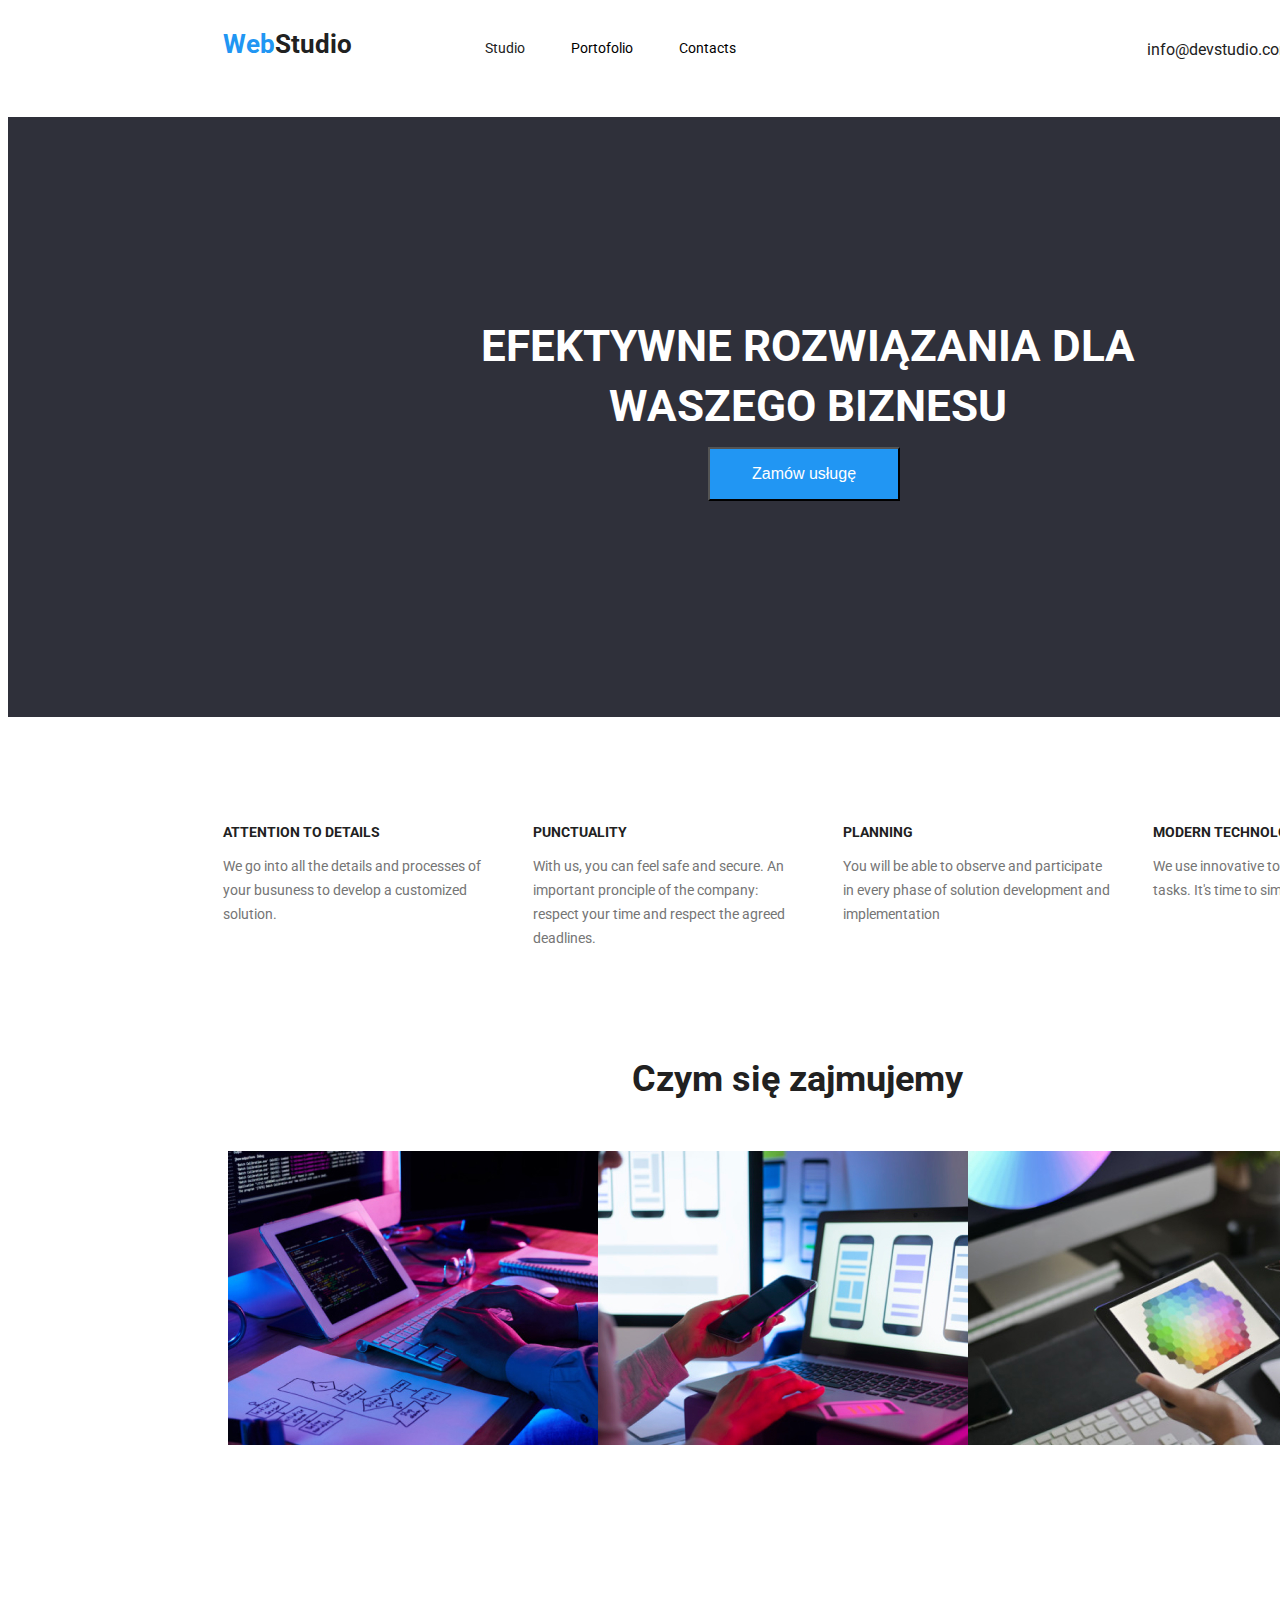
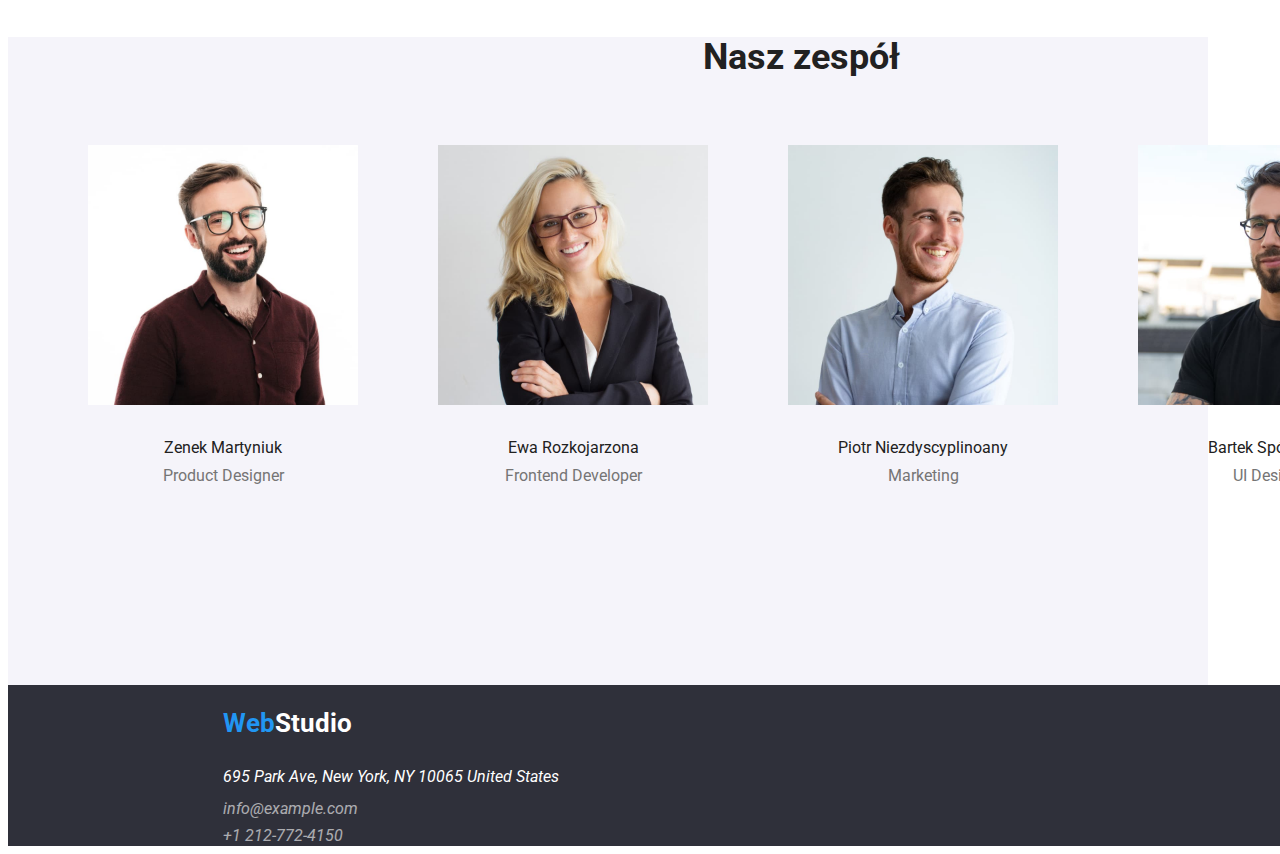
==== index.html @ e47b3481 "Add files via upload" ====
<!DOCTYPE html>
<html lang="en">
<head>
    <meta charset="UTF-8">
    <meta http-equiv="X-UA-Compatible" content="IE=edge">
    <meta name="viewport" content="width=device-width, initial-scale=1.0">

    <link href="css/styles.css" rel="stylesheet" />
    <link rel="preconnect" href="https://fonts.googleapis.com">
    <link rel="preconnect" href="https://fonts.gstatic.com" crossorigin>
    <link href="https://fonts.googleapis.com/css2?family=Raleway:wght@700&family=Roboto:wght@400;500;700;900&display=swap" rel="stylesheet">

    <title>Studio</title>
</head>

<body class="body">
    <header class="header container">
        <h4>
            <a class="main-tittle" href="./index.html">Web<span class="rest-tittle">Studio</span></a>
        </h4>
        <nav>
            <ul class="menu">
                <li><a class="studio" href="./studio">Studio</a></li>
                <li><a class="portfolio" href="./portfolio.html">Portofolio</a></li>
                <li><a class="contacts" href="./contacts">Contacts</a></li>
            </ul>
        </nav>
        <ul class="contact-menu">
            <li><a class="email" href=".info@dexstudio@info.com">info@devstudio.com</a></li>
            <li class="phone">+38 111 111 111</li>
        </ul>
    </header>

    <main>
        <section class="request">
              <h1 class="request-txt">EFEKTYWNE ROZWIĄZANIA DLA WASZEGO BIZNESU</h1>
                 <button class="button" type="button">Zamów usługę</button>
        </section>
        
        <section class="about-us">
            <div>
                <h3 class="about-tittle">ATTENTION TO DETAILS</h3>
                    <p class="about-description">We go into all the details and processes of your busuness to develop a customized solution.</p>
            </div>
            <div>
                <h3 class="about-tittle">PUNCTUALITY</h3>
                    <p class="about-description">With us, you can feel safe and secure. An important pronciple of the company: respect your time and respect the agreed deadlines.</p>
            </div>
            <div><h3 class="about-tittle">PLANNING</h3>
                <p class="about-description">You will be able to observe and participate in every phase of solution development and implementation</p>
            </div>
            <div>
                <h3 class="about-tittle">MODERN TECHNOLOGIES</h3>
                <p class="about-description">We use innovative tols to solve assigned tasks. It's time to simplify work processes.</p>
            </div>
        </section>
        
        <section class="container">
            <h2 class="job-tittle"> Czym się zajmujemy </h2>
                <ul class="job-photo">
                    <li><img classs="job-img" src="./images/img.jpg" alt="Mężczyzna siedzacy przy biurku i piszący na klawiaturze" width="370" height="294"></li>
                    <li><img classs="job-img" src="./images/img2.jpg" alt="Kobieta trzymająca telefon w dłoni i pracująca na komputerze" width="370" height="294"></li>
                    <li><img classs="job-img" src="./images/img1.jpg" alt="Kobieta korzystajaca z tableta" width="370" height="294"></li>
                </ul>  
        </section>

        <section class="team-section container">
            <h2 class="team">Nasz zespół</h2>
                <ul class="team-photo">
                    <li>
                        <figure>
                            <img class="our-photo" src="./images/img6.jpg" alt="Uśmiechnięty mężczyzna w okularach i zarostem ubrany w brązową koszulę" width="270" height="260">
                                <figcaption class="name">Zenek Martyniuk<span class="position"> Product Designer</span></figcaption>
                        </figure>
                    </li>
                    <li>
                        <figure>
                            <img class="our-photo" src="./images/img5.jpg" alt="Uśmiechnięta kobieta o włosach blond ubrana w czarny żakiet" width="270" height="260">
                                <figcaption class="name">Ewa Rozkojarzona<span class="position"> Frontend Developer</span></figcaption>
                        </figure>
                    </li>
                    <li>
                        <figure>
                             <img class="our-photo" src="./images/img4.jpg" alt="Uśmiechnięty męczyzna w niebieskiej koszuli" width="270" height="260">
                                <figcaption class="name">Piotr Niezdyscyplinoany<span class="position"> Marketing</span></figcaption>
                        </figure>
                    </li>
                    <li>
                        <figure>
                            <img class="our-photo" src="./images/img3.jpg" alt="Uśmiechnięty mężczyzna w okularach i zarostem ubrany w czarną koszulkę" width="270" height="260">
                                <figcaption class="name">Bartek Spóźnialski <span class="position"> UI Designer</span></figcaption>
                        </figure>
                    </li>
                </ul>
            </section>
        </main>

        <footer class="footer">
            <section>
                <h4>
                    <a class="second-main-tittle" href="./index.html">Web<span class="second-rest-tittle">Studio</span></a>
                </h4>
                <address class="address">
                    695 Park Ave, New York, NY 10065
                    United States
                    <a class="second-email" href="mailto:info@example.com">info@example.com</a>
                    <a class="second-phone" href="tel:+1-212-772-4150">+1 212-772-4150</a>
                </address>
            </section>
        </footer>
</body>
</html>
---- css/styles.css ----
*,
*::before,
*::after {
  box-sizing: border-box;
}

.body {
    font-family: 'Roboto','Raleway', sans-serif;
    background: #FFFFFF;
    width: 1600px;
}

.container{
    width: 1200px;
}

.header{
    height: 80px;
    width: 1200px;
    display: flex;
}

.main-tittle {
    line-height: 1.17;
    text-decoration: none;
    color: #2196F3;
    letter-spacing: 0.03;
    width: 145px;
    height: 31px;
    margin-top: 24px;
    margin-bottom: 25px;
    margin-left: 215px;
    margin-right: 93px;
    font-size: 26px;
}

.rest-tittle {
    color: #212121;
}

.menu{
    display: inline-flex;
    flex-direction: row;
    list-style-type: none;
    margin-top: 32px;
    margin-bottom: 32px;
    font-size: 14px;
}

.contact-menu{
    display: inline-flex;
    flex-direction: row;
    list-style-type: none;
    margin-top: 32px;
    margin-bottom: 32px;
}

.studio {
    color: #212121;
    line-height: 1.17;
    text-decoration: none;
    letter-spacing: 0.03;
    width: 53px;
    margin-right: 46px;
}

.portfolio {
    color: black;
    text-decoration: none;
    line-height: 1.17;
    letter-spacing: 0.02;
    width: 58px;
    margin-right: 46px;
}

.contacts {
    color: black;
    text-decoration: none;
    line-height: 1.17;
    letter-spacing: 0.02;
    width: 51px;
    margin-right: 371px;
}

.email {
    color: #212121;
    line-height: 1.17;
    text-decoration: none;
    letter-spacing: 0.02;
    width: 110px;
    margin-right: 50px;
}
 
.phone {
    color: black;
    text-decoration: none;
    line-height: 1.17;
    letter-spacing: 0.02;
    width: 135px;
    margin-right: 227px;
}

.portfolio:hover,
.studio:hover,
.contacts:hover,
.email:hover,
.phone:hover,
.second-email:hover,
.second-phone:hover {
    color:#2196F3;
    text-decoration: none;
}

.request {
    background-color:#2F303A;
    color: white;
    line-height: 1.36;
    letter-spacing: 0.06;
    height: 600px;
}

.request-txt{
    line-height: 1.36;
    width: 696px;
    height: 120px;
    margin-left: 452px;
    padding-top: 200px;
    margin-right: 452px;
    font-size: 44px;
    text-align: center;
       
}

.button { 
    background-color: #2196F3;
    line-height: 1.87;
    color: white;
    letter-spacing: 0.06;
    cursor: pointer;
    font-size: 16px;
    padding-top: 10px;
    padding-right: 42px;
    padding-left: 42px;
    padding-bottom: 10px;
    margin: 100px 700px 200px 700px;
}

.about-us{
    display: flex;
    justify-content: space-between;
    width: 1200px;
    margin-top: 94px;
    margin-left: 215px;
}

.about-tittle {
    color: #212121;
    line-height: 1.14;
    font-weight: 700px;
    letter-spacing: 0.03;
    font-size: 14px;
}

.about-description {
    color: #757575;
    line-height: 1.71;
    font-weight: 400px;
    letter-spacing: 0.03;
    width: 270px;
    font-size: 14px;
}

.job-tittle {
    color:#212121;
    line-height: 1.16;  
    letter-spacing: 0.03;
    margin-top: 94px;
    margin-left: 624px;
    font-size: 36px;
}

.job-photo{
    display: flex;  
    flex-direction: row;
    list-style-type: none;
    margin-top: 50px;
    margin-left: 180px;
}

.job-img{
    margin-right: 30px;
}
.team-section {
    background-color: #F5F4FA;
    height: 648px;
}

.team {
    color:#212121;
    line-height: 1.16;
    letter-spacing: 0.03;
    white-space: nowrap;
    font-size: 36px;
    margin-top: 188px;
    margin-left: 695px;
}

.team-photo{
    display: flex;  
    flex-direction: row;
    list-style-type: none;
    width: 1200px;
    margin-top: 50px;
    margin-right: 215px;
}

.our.photo{
    font-size: 16px;
}

.name {
    color:#212121;
    line-height: 1.17;
    font-weight: 500px;
    letter-spacing: 0.03;
    text-align: center;
    margin-top: 30px;
}

.position {
    color: #757575;
    line-height: 1.17;
    font-weight: 400px;
    letter-spacing: 0.03;
    display: block;
    margin-top: 10px;
}

.footer {
    background-color: #2F303A;
    display: flex;
}

.second-main-tittle {
    color: #2196F3;
    text-decoration: none;
    line-height: 1.38;
    letter-spacing: 0.03;
    font-size: 26px;
    margin-left: 215px;
}

.second-rest-tittle {
    color: #FFFFFF;
}

.address {
    color: white;
    line-height: 1.71;
    font-weight: 400px;
    letter-spacing: 0.03;
    margin-top: 20px;
    margin-left: 215px;
}

.second-email {
    color: #FFFFFF;
    opacity: 60%;
    line-height: 1.17;
    font-weight: 400px;
    text-decoration: none;
    letter-spacing: 0.03;
    display: block;
    margin-top: 9px;
}

.second-phone {
    color: #FFFFFF;
    opacity: 60%;
    line-height: 1.17;
    font-weight: 400px;
    text-decoration: none;
    letter-spacing: 0.03;
    display: block;
    margin-top: 9px;
}

.button-list{
    display:flex;
    list-style-type: none;
    justify-content: center;
    margin-top: 100px;
}

.menu-button {
    color: #212121;
    background-color: #F5F4FA;
    text-decoration: none;
    letter-spacing: 0.03;
    cursor: pointer;
    border: none;
    font-weight: 500;
    line-height: 1.62;
    font-size: 16px;
    font-weight: 500;
    display: flex;  
    flex-direction: row;
    padding: 6px 22px;
    margin-right: 52px;
}

.menu-button:hover {
    color: #FFFFFF;
    background-color: #2196F3;
    border-radius: 5px;
    box-shadow: 2px 2px 5px #7e7676;
    }

.photo-list{
    list-style-type: none;
    text-decoration: none;
    display: flex;
    flex-wrap: wrap;
    width: 1600px;
    margin-top: 56px;
    margin-left: 215px;
    margin-right: 215px;
}

.second-name {
    line-height: 2;
    font-weight: 700;
    color:#212121;
    letter-spacing: 0.06;
    text-align:left;
}
.categories {
    line-height: 1.87;
    color: #757575;
    font-weight: 400;
    letter-spacing: 0.03;
    display: block;
}
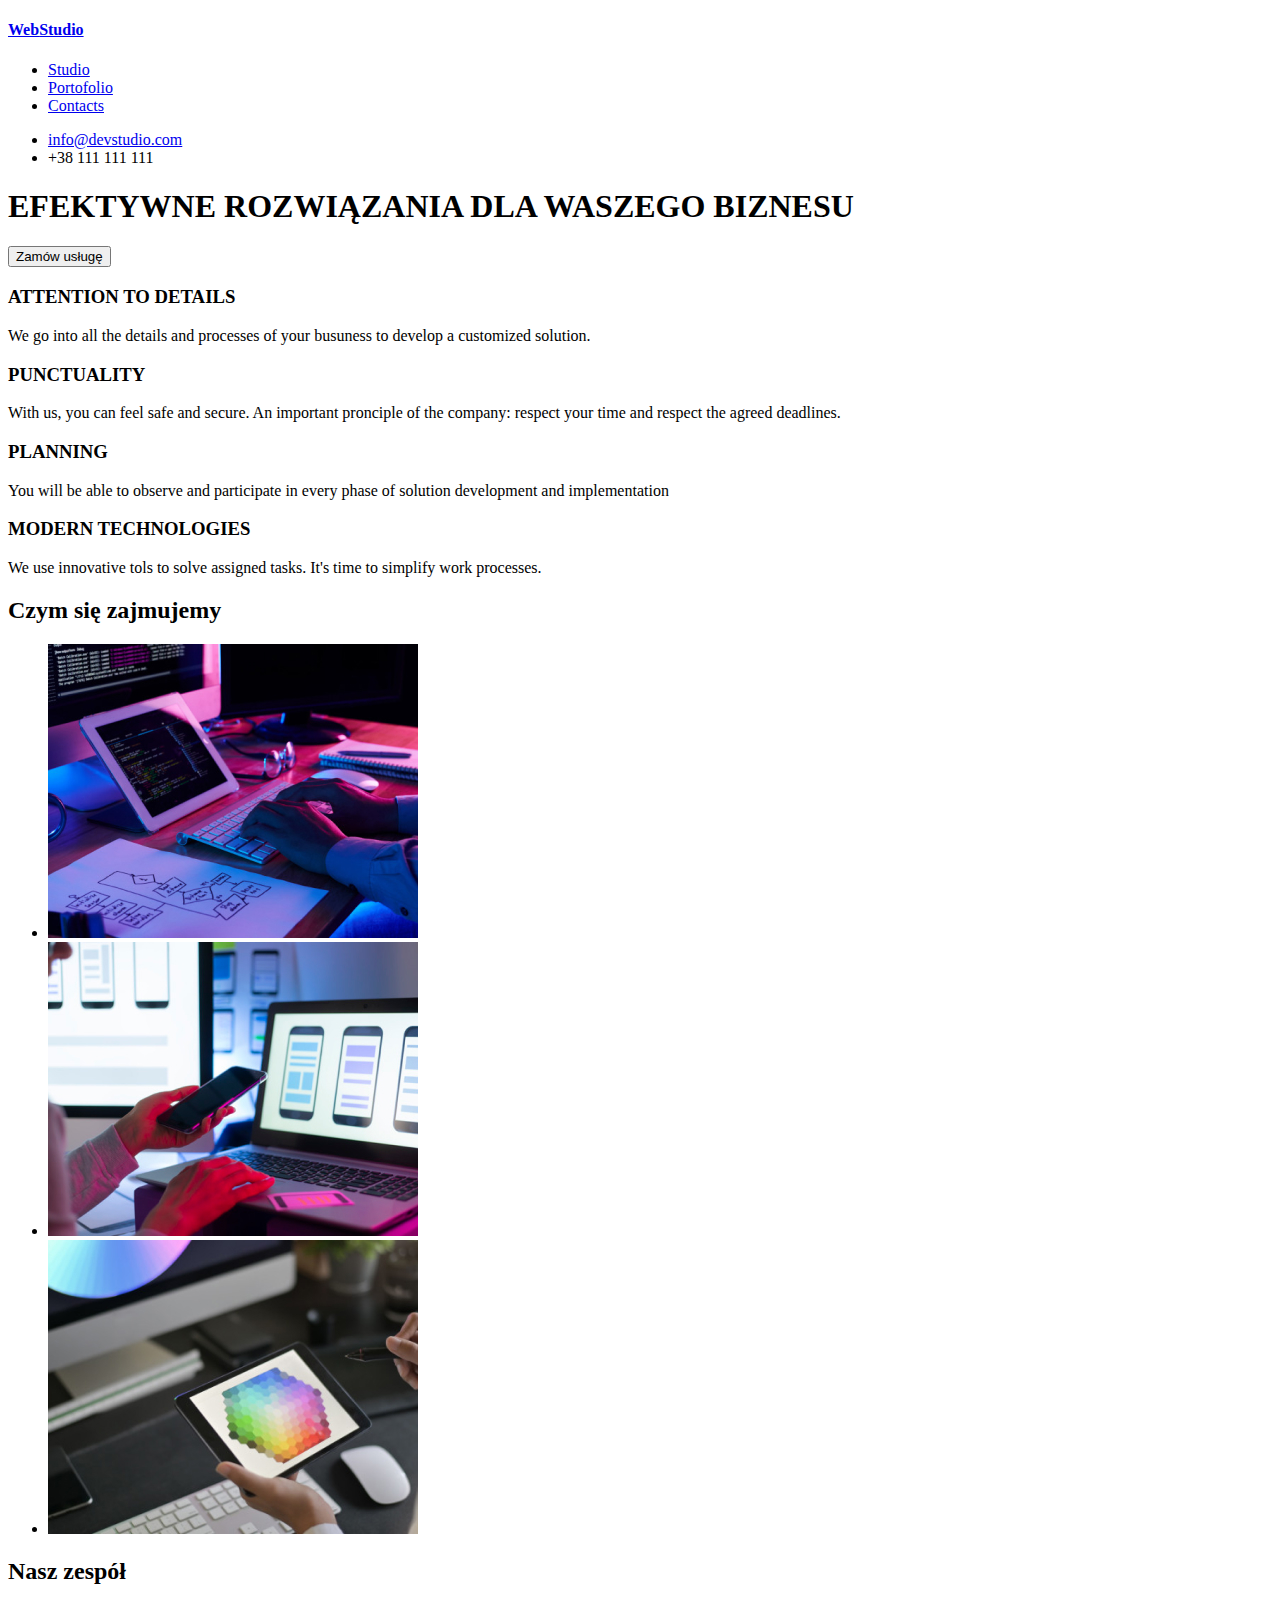
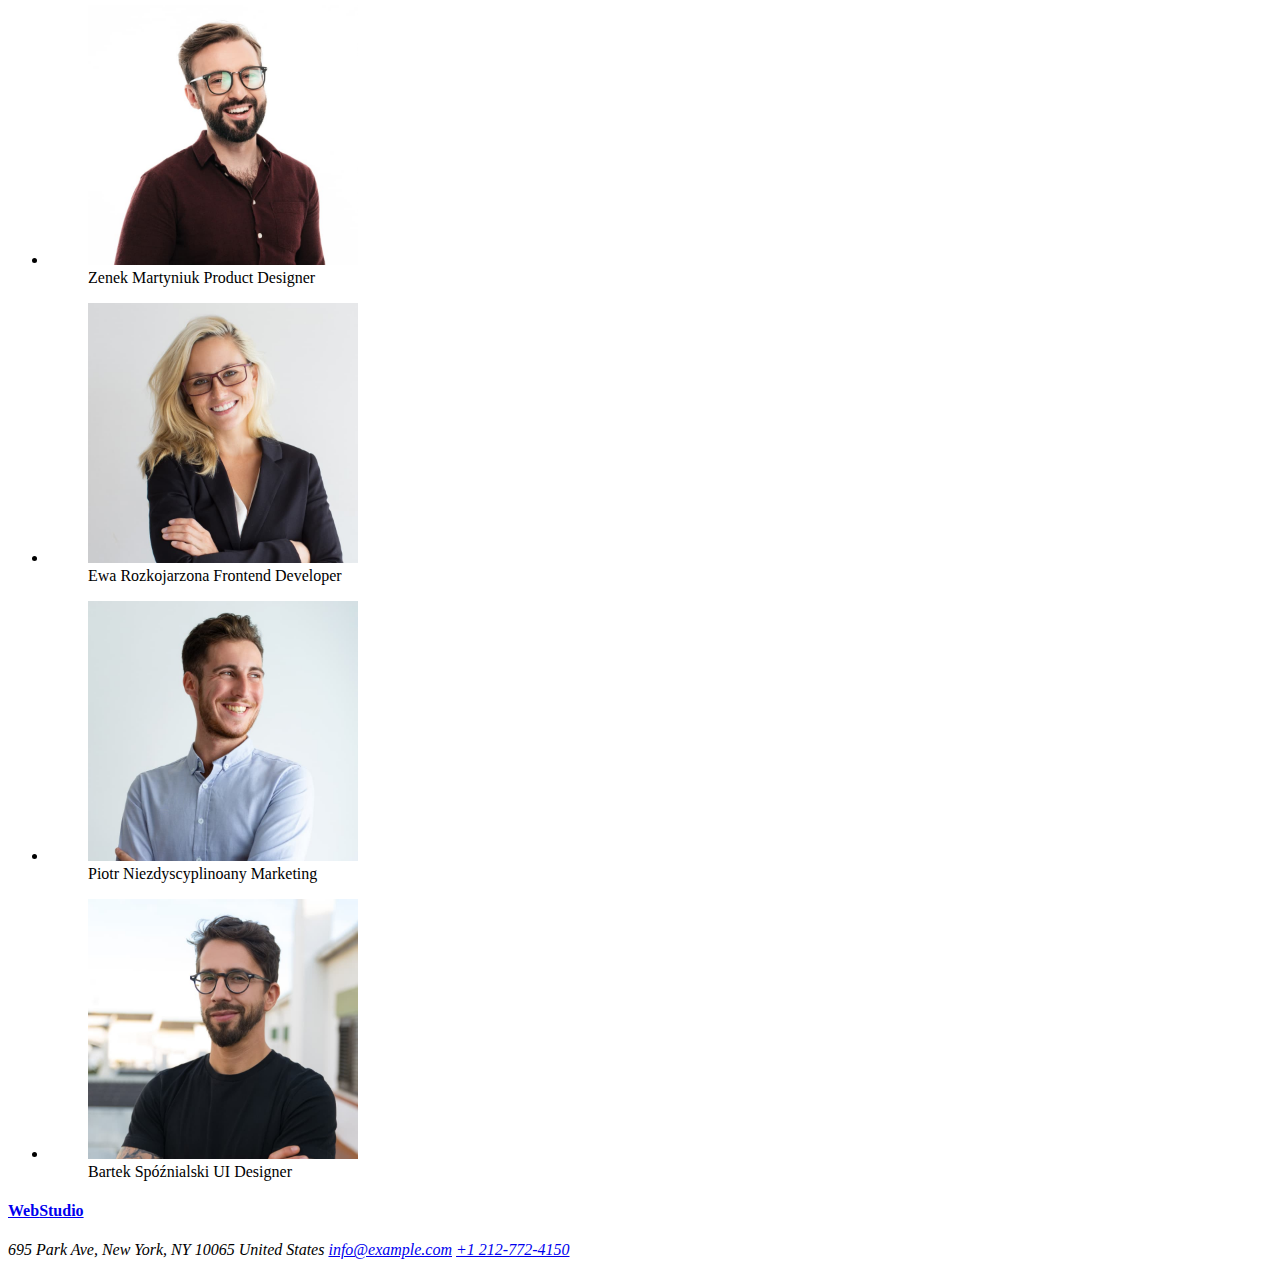
==== commit 4814b612: "Add files via upload" ====
--- a/index.html
+++ b/index.html
@@ -37,7 +37,7 @@
                  <button class="button" type="button">Zamów usługę</button>
         </section>
         
-        <section class="about-us">
+        <section class="section">
             <div>
                 <h3 class="about-tittle">ATTENTION TO DETAILS</h3>
                     <p class="about-description">We go into all the details and processes of your busuness to develop a customized solution.</p>
@@ -55,7 +55,7 @@
             </div>
         </section>
         
-        <section class="container">
+        <section>
             <h2 class="job-tittle"> Czym się zajmujemy </h2>
                 <ul class="job-photo">
                     <li><img classs="job-img" src="./images/img.jpg" alt="Mężczyzna siedzacy przy biurku i piszący na klawiaturze" width="370" height="294"></li>
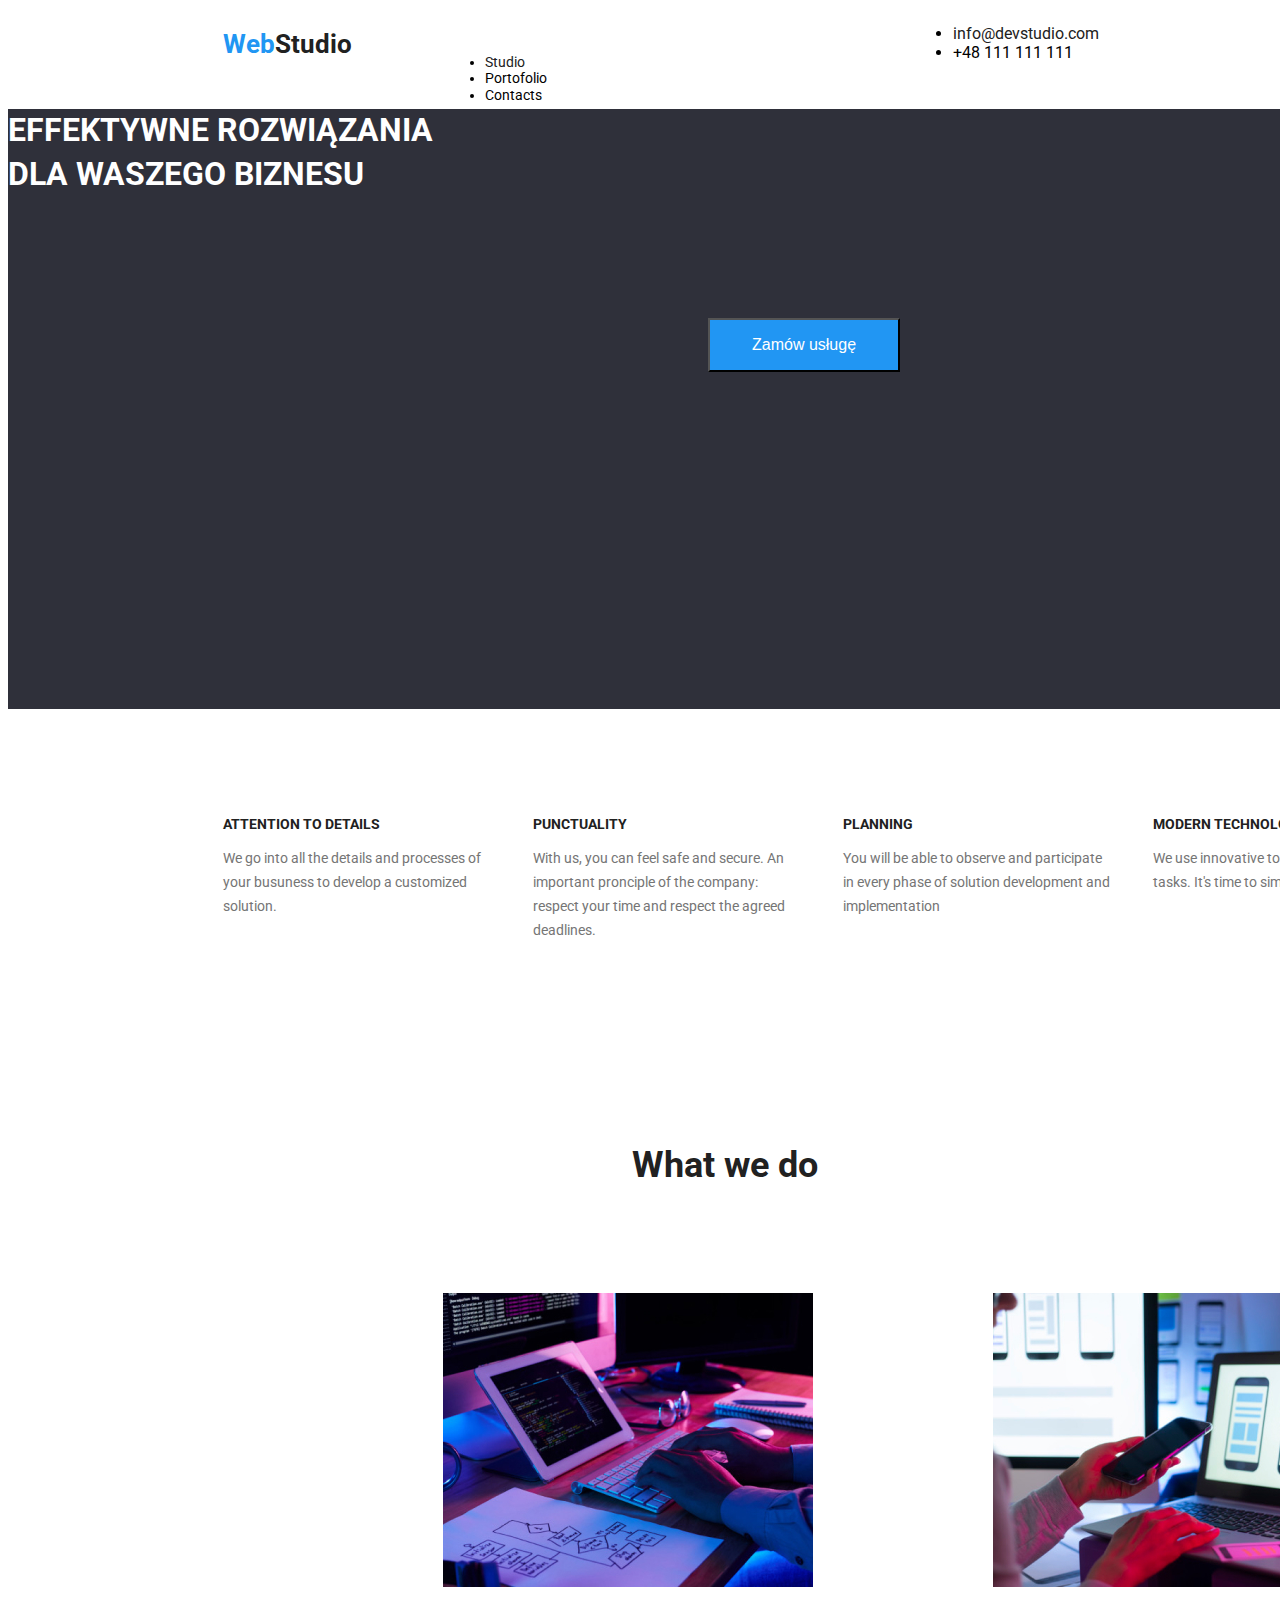
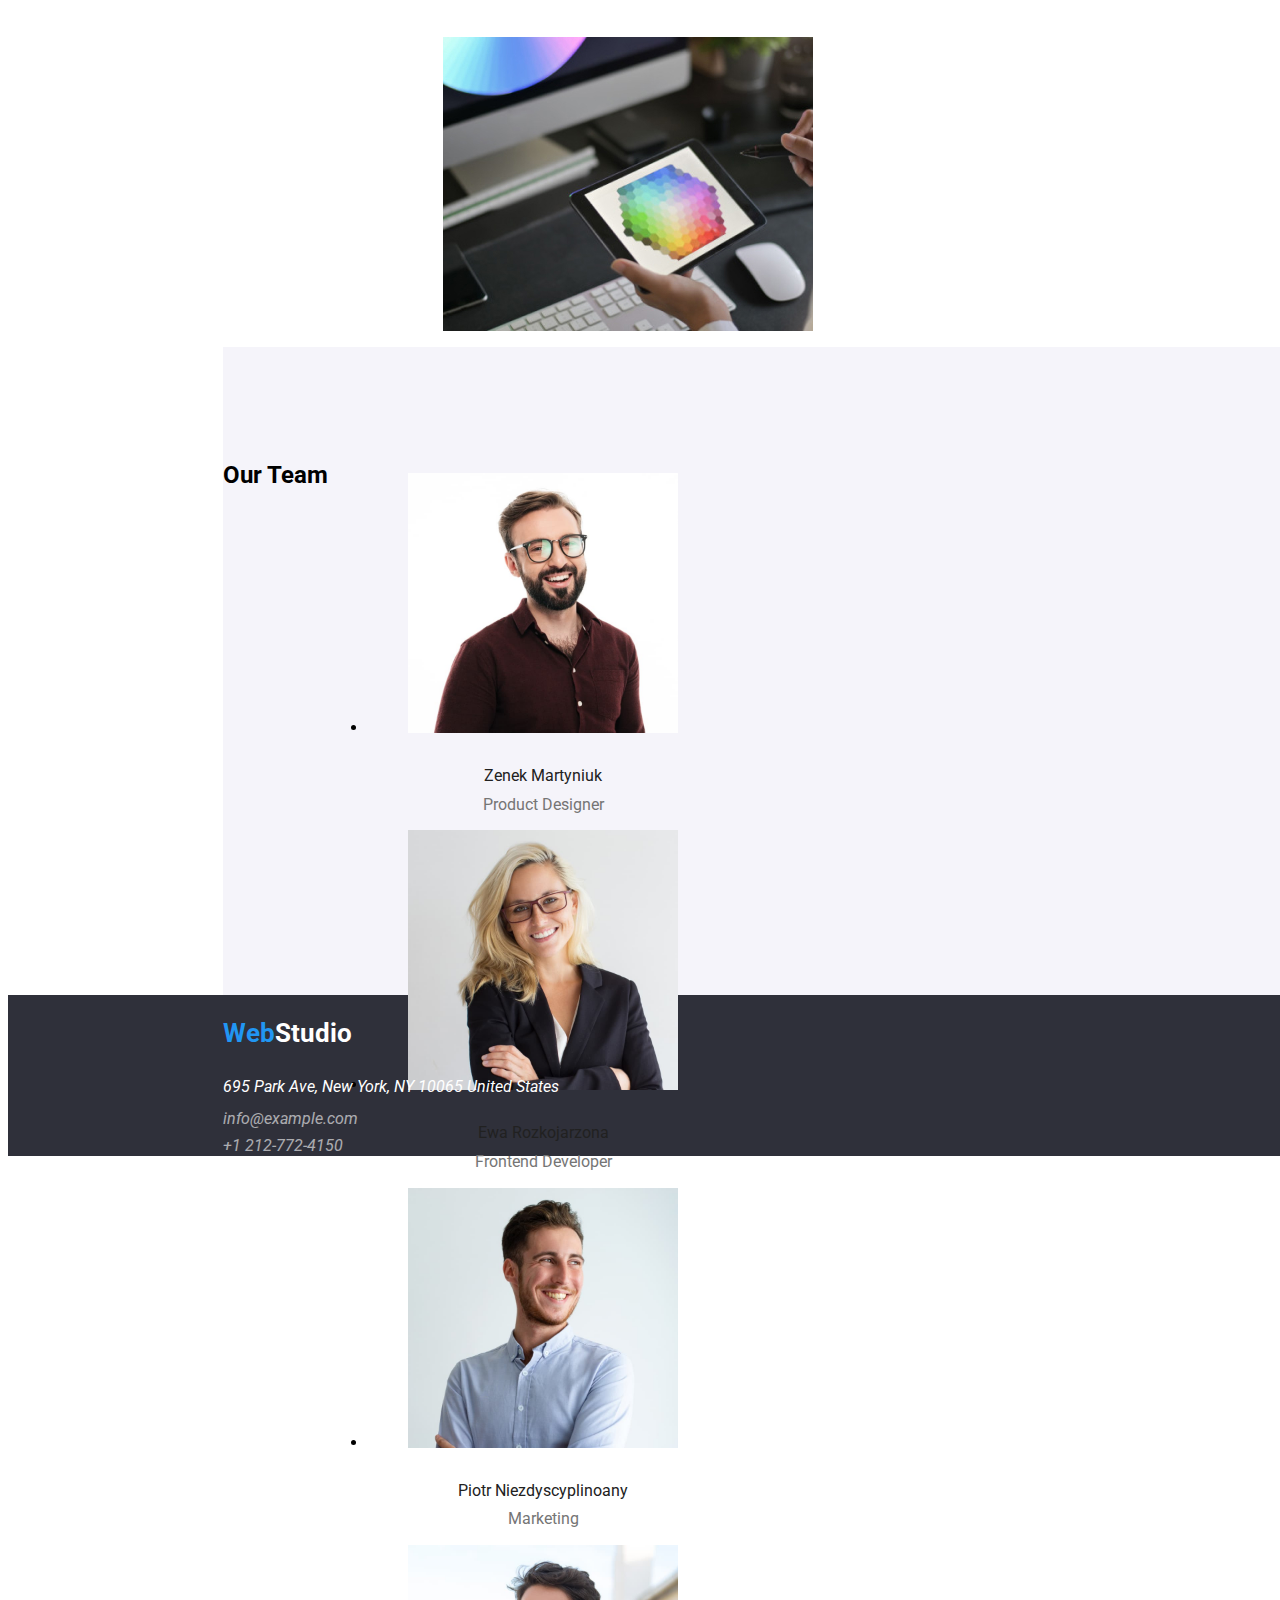
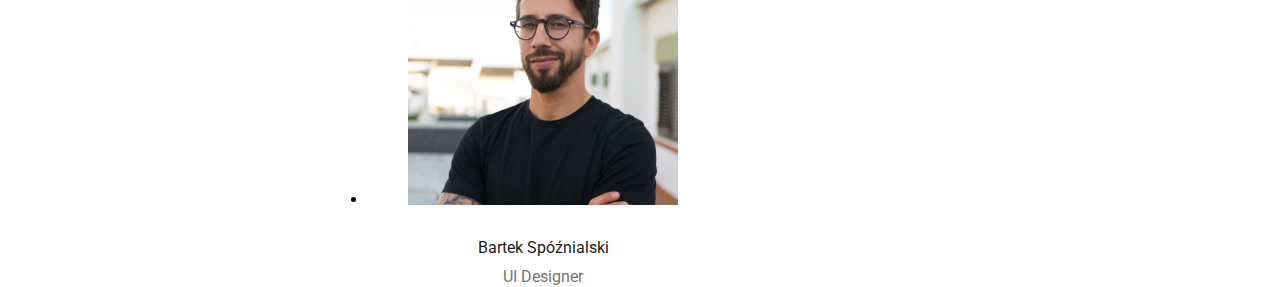
==== commit c59306ca: "Update index.html" ====
--- a/index.html
+++ b/index.html
@@ -5,7 +5,7 @@
     <meta http-equiv="X-UA-Compatible" content="IE=edge">
     <meta name="viewport" content="width=device-width, initial-scale=1.0">
 
-    <link href="css/styles.css" rel="stylesheet" />
+    <link href="./css/styles.css" rel="stylesheet" />
     <link rel="preconnect" href="https://fonts.googleapis.com">
     <link rel="preconnect" href="https://fonts.gstatic.com" crossorigin>
     <link href="https://fonts.googleapis.com/css2?family=Raleway:wght@700&family=Roboto:wght@400;500;700;900&display=swap" rel="stylesheet">
@@ -18,26 +18,26 @@
         <h4>
             <a class="main-tittle" href="./index.html">Web<span class="rest-tittle">Studio</span></a>
         </h4>
-        <nav>
-            <ul class="menu">
+        <nav class="menu">
+            <ul class="menu-list">
                 <li><a class="studio" href="./studio">Studio</a></li>
                 <li><a class="portfolio" href="./portfolio.html">Portofolio</a></li>
                 <li><a class="contacts" href="./contacts">Contacts</a></li>
             </ul>
         </nav>
-        <ul class="contact-menu">
+        <ul class="contact-list">
             <li><a class="email" href=".info@dexstudio@info.com">info@devstudio.com</a></li>
-            <li class="phone">+38 111 111 111</li>
+            <li class="phone">+48 111 111 111</li>
         </ul>
     </header>
 
     <main>
         <section class="request">
-              <h1 class="request-txt">EFEKTYWNE ROZWIĄZANIA DLA WASZEGO BIZNESU</h1>
+              <h1>EFFEKTYWNE ROZWIĄZANIA<br>DLA WASZEGO BIZNESU</h1>
                  <button class="button" type="button">Zamów usługę</button>
         </section>
         
-        <section class="section">
+        <section class="about-us container section">
             <div>
                 <h3 class="about-tittle">ATTENTION TO DETAILS</h3>
                     <p class="about-description">We go into all the details and processes of your busuness to develop a customized solution.</p>
@@ -55,39 +55,39 @@
             </div>
         </section>
         
-        <section>
-            <h2 class="job-tittle"> Czym się zajmujemy </h2>
-                <ul class="job-photo">
-                    <li><img classs="job-img" src="./images/img.jpg" alt="Mężczyzna siedzacy przy biurku i piszący na klawiaturze" width="370" height="294"></li>
-                    <li><img classs="job-img" src="./images/img2.jpg" alt="Kobieta trzymająca telefon w dłoni i pracująca na komputerze" width="370" height="294"></li>
-                    <li><img classs="job-img" src="./images/img1.jpg" alt="Kobieta korzystajaca z tableta" width="370" height="294"></li>
+        <section class="job-section container">
+            <h2 class="job-tittle"> What we do </h2>
+                <ul class="photo-list">
+                    <li><img class="job-photo" src="./images/img.jpg" alt="Mężczyzna siedzacy przy biurku i piszący na klawiaturze" width="370" height="294"></li>
+                    <li><img class="job-photo" src="./images/img2.jpg" alt="Kobieta trzymająca telefon w dłoni i pracująca na komputerze" width="370" height="294"></li>
+                    <li><img class="job-photo" src="./images/img1.jpg" alt="Kobieta korzystajaca z tableta" width="370" height="294"></li>
                 </ul>  
         </section>
 
-        <section class="team-section container">
-            <h2 class="team">Nasz zespół</h2>
-                <ul class="team-photo">
+        <section class="team-section container section">
+            <h2 class="team-tittle">Our Team</h2>
+                <ul class="img-list">
                     <li>
-                        <figure>
-                            <img class="our-photo" src="./images/img6.jpg" alt="Uśmiechnięty mężczyzna w okularach i zarostem ubrany w brązową koszulę" width="270" height="260">
+                        <figure class="our-img">
+                            <img src="./images/img6.jpg" alt="Uśmiechnięty mężczyzna w okularach i zarostem ubrany w brązową koszulę" width="270" height="260">
                                 <figcaption class="name">Zenek Martyniuk<span class="position"> Product Designer</span></figcaption>
                         </figure>
                     </li>
                     <li>
-                        <figure>
-                            <img class="our-photo" src="./images/img5.jpg" alt="Uśmiechnięta kobieta o włosach blond ubrana w czarny żakiet" width="270" height="260">
+                        <figure class="our-img">
+                            <img src="./images/img5.jpg" alt="Uśmiechnięta kobieta o włosach blond ubrana w czarny żakiet" width="270" height="260">
                                 <figcaption class="name">Ewa Rozkojarzona<span class="position"> Frontend Developer</span></figcaption>
                         </figure>
                     </li>
                     <li>
-                        <figure>
-                             <img class="our-photo" src="./images/img4.jpg" alt="Uśmiechnięty męczyzna w niebieskiej koszuli" width="270" height="260">
+                        <figure class="our-img">
+                             <img src="./images/img4.jpg" alt="Uśmiechnięty męczyzna w niebieskiej koszuli" width="270" height="260">
                                 <figcaption class="name">Piotr Niezdyscyplinoany<span class="position"> Marketing</span></figcaption>
                         </figure>
                     </li>
                     <li>
-                        <figure>
-                            <img class="our-photo" src="./images/img3.jpg" alt="Uśmiechnięty mężczyzna w okularach i zarostem ubrany w czarną koszulkę" width="270" height="260">
+                        <figure class="our-img">
+                            <img src="./images/img3.jpg" alt="Uśmiechnięty mężczyzna w okularach i zarostem ubrany w czarną koszulkę" width="270" height="260">
                                 <figcaption class="name">Bartek Spóźnialski <span class="position"> UI Designer</span></figcaption>
                         </figure>
                     </li>
@@ -95,18 +95,18 @@
             </section>
         </main>
 
-        <footer class="footer">
-            <section>
-                <h4>
-                    <a class="second-main-tittle" href="./index.html">Web<span class="second-rest-tittle">Studio</span></a>
-                </h4>
-                <address class="address">
-                    695 Park Ave, New York, NY 10065
-                    United States
-                    <a class="second-email" href="mailto:info@example.com">info@example.com</a>
-                    <a class="second-phone" href="tel:+1-212-772-4150">+1 212-772-4150</a>
-                </address>
-            </section>
-        </footer>
+            <footer class="footer">
+                <section class="footer-section">
+                    <h4>
+                        <a class="second-main-tittle" href="./index.html">Web<span class="second-rest-tittle">Studio</span></a>
+                    </h4>
+                    <address class="address">
+                        695 Park Ave, New York, NY 10065
+                        United States
+                        <a class="second-email" href="mailto:info@example.com">info@example.com</a>
+                        <a class="second-phone" href="tel:+1-212-772-4150">+1 212-772-4150</a>
+                    </address>
+                </section>
+            </footer>
 </body>
-</html>+</html>
--- a/css/styles.css
+++ b/css/styles.css
@@ -0,0 +1,349 @@
+
+*,
+*::before,
+*::after {
+  box-sizing: border-box;
+}
+
+.body {
+    font-family: 'Roboto','Raleway', sans-serif;
+    background: #FFFFFF;
+    width: 1600px;
+}
+
+.container{
+    width: 1200px;
+}
+
+.header{
+    height: 80px;
+    display: flex;
+}
+
+.main-tittle {
+    line-height: 1.17;
+    text-decoration: none;
+    color: #2196F3;
+    letter-spacing: 0.03;
+    width: 145px;
+    height: 31px;
+    margin-top: 24px;
+    margin-bottom: 25px;
+    margin-left: 215px;
+    margin-right: 93px;
+    font-size: 26px;
+}
+
+.rest-tittle {
+    color: #212121;
+}
+
+.menu{
+    display: inline-flex;
+    flex-direction: row;
+    list-style-type: none;
+    margin-top: 32px;
+    margin-bottom: 32px;
+    font-size: 14px;
+}
+
+.contact-menu{
+    display: inline-flex;
+    flex-direction: row;
+    list-style-type: none;
+    margin-top: 32px;
+    margin-bottom: 32px;
+}
+
+.studio {
+    color: #212121;
+    line-height: 1.17;
+    text-decoration: none;
+    letter-spacing: 0.03;
+    width: 53px;
+    margin-right: 46px;
+}
+
+.portfolio {
+    color: black;
+    text-decoration: none;
+    line-height: 1.17;
+    letter-spacing: 0.02;
+    width: 58px;
+    margin-right: 46px;
+}
+
+.contacts {
+    color: black;
+    text-decoration: none;
+    line-height: 1.17;
+    letter-spacing: 0.02;
+    width: 51px;
+    margin-right: 371px;
+}
+
+.email {
+    color: #212121;
+    line-height: 1.17;
+    text-decoration: none;
+    letter-spacing: 0.02;
+    width: 110px;
+    margin-right: 50px;
+}
+ 
+.phone {
+    color: black;
+    text-decoration: none;
+    line-height: 1.17;
+    letter-spacing: 0.02;
+    width: 135px;
+    margin-right: 227px;
+}
+
+.portfolio:hover,
+.studio:hover,
+.contacts:hover,
+.email:hover,
+.phone:hover,
+.second-email:hover,
+.second-phone:hover {
+    color:#2196F3;
+    text-decoration: none;
+}
+
+.request {
+    background-color:#2F303A;
+    color: white;
+    line-height: 1.36;
+    letter-spacing: 0.06;
+    height: 600px;
+}
+
+.request-txt{
+    line-height: 1.36;
+    width: 696px;
+    height: 120px;
+    margin-left: 452px;
+    padding-top: 200px;
+    margin-right: 452px;
+    font-size: 44px;
+    text-align: center;
+       
+}
+
+.button { 
+    background-color: #2196F3;
+    line-height: 1.87;
+    color: white;
+    letter-spacing: 0.06;
+    cursor: pointer;
+    font-size: 16px;
+    padding-top: 10px;
+    padding-right: 42px;
+    padding-left: 42px;
+    padding-bottom: 10px;
+    margin: 100px 700px 200px 700px;
+}
+
+.section{
+    display: flex;
+    width: 1200px;
+    padding-top: 94px;
+    padding-bottom: 94px;
+    margin-left: 215px;
+}
+.about-us{
+    flex-direction: row;
+    display: flex;
+    justify-content: space-between;
+}
+
+.about-tittle {
+    color: #212121;
+    line-height: 1.14;
+    font-weight: 700px;
+    letter-spacing: 0.03;
+    font-size: 14px;
+}
+
+.about-description {
+    color: #757575;
+    line-height: 1.71;
+    font-weight: 400px;
+    letter-spacing: 0.03;
+    width: 270px;
+    font-size: 14px;
+}
+
+.job-tittle {
+    color:#212121;
+    line-height: 1.16;  
+    letter-spacing: 0.03;
+    margin-top: 94px;
+    margin-left: 624px;
+    font-size: 36px;
+}
+
+.job-photo{
+    display: flex;  
+    flex-direction: row;
+    list-style-type: none;
+    margin-top: 50px;
+    margin-left: 180px;
+}
+
+.job-img{
+    margin-right: 30px;
+}
+.team-section {
+    background-color: #F5F4FA;
+    height: 648px;
+}
+
+.team {
+    color:#212121;
+    line-height: 1.16;
+    letter-spacing: 0.03;
+    white-space: nowrap;
+    font-size: 36px;
+    margin-top: 188px;
+    margin-left: 695px;
+}
+
+.team-photo{
+    display: flex;  
+    flex-direction: row;
+    list-style-type: none;
+    width: 1200px;
+    margin-top: 50px;
+    margin-right: 215px;
+}
+
+.our.photo{
+    font-size: 16px;
+}
+
+.name {
+    color:#212121;
+    line-height: 1.17;
+    font-weight: 500px;
+    letter-spacing: 0.03;
+    text-align: center;
+    margin-top: 30px;
+}
+
+.position {
+    color: #757575;
+    line-height: 1.17;
+    font-weight: 400px;
+    letter-spacing: 0.03;
+    display: block;
+    margin-top: 10px;
+}
+
+.footer {
+    background-color: #2F303A;
+    display: flex;
+}
+
+.second-main-tittle {
+    color: #2196F3;
+    text-decoration: none;
+    line-height: 1.38;
+    letter-spacing: 0.03;
+    font-size: 26px;
+    margin-left: 215px;
+}
+
+.second-rest-tittle {
+    color: #FFFFFF;
+}
+
+.address {
+    color: white;
+    line-height: 1.71;
+    font-weight: 400px;
+    letter-spacing: 0.03;
+    margin-top: 20px;
+    margin-left: 215px;
+}
+
+.second-email {
+    color: #FFFFFF;
+    opacity: 60%;
+    line-height: 1.17;
+    font-weight: 400px;
+    text-decoration: none;
+    letter-spacing: 0.03;
+    display: block;
+    margin-top: 9px;
+}
+
+.second-phone {
+    color: #FFFFFF;
+    opacity: 60%;
+    line-height: 1.17;
+    font-weight: 400px;
+    text-decoration: none;
+    letter-spacing: 0.03;
+    display: block;
+    margin-top: 9px;
+}
+
+.button-list{
+    display:flex;
+    list-style-type: none;
+    justify-content: space-between;
+    margin-top: 100px;
+    margin-left: 532px;
+}
+
+.menu-button {
+    color: #212121;
+    background-color: #F5F4FA;
+    text-decoration: none;
+    letter-spacing: 0.03;
+    cursor: pointer;
+    border: none;
+    font-weight: 500;
+    line-height: 1.62;
+    font-size: 16px;
+    font-weight: 500;
+    display: flex;  
+    flex-direction: row;
+    padding: 6px 22px;
+    margin-right: 52px;
+}
+
+.menu-button:hover {
+    color: #FFFFFF;
+    background-color: #2196F3;
+    border-radius: 5px;
+    box-shadow: 2px 2px 5px #7e7676;
+    }
+
+.photo-list{
+    list-style-type: none;
+    text-decoration: none;
+    display: flex;
+    flex-wrap: wrap;
+    width: 1600px;
+    margin-top: 56px;
+    margin-left: 215px;
+    margin-right: 215px;
+}
+
+.second-name {
+    line-height: 2;
+    font-weight: 700;
+    color:#212121;
+    letter-spacing: 0.06;
+    text-align:left;
+}
+.categories {
+    line-height: 1.87;
+    color: #757575;
+    font-weight: 400;
+    letter-spacing: 0.03;
+    display: block;
+}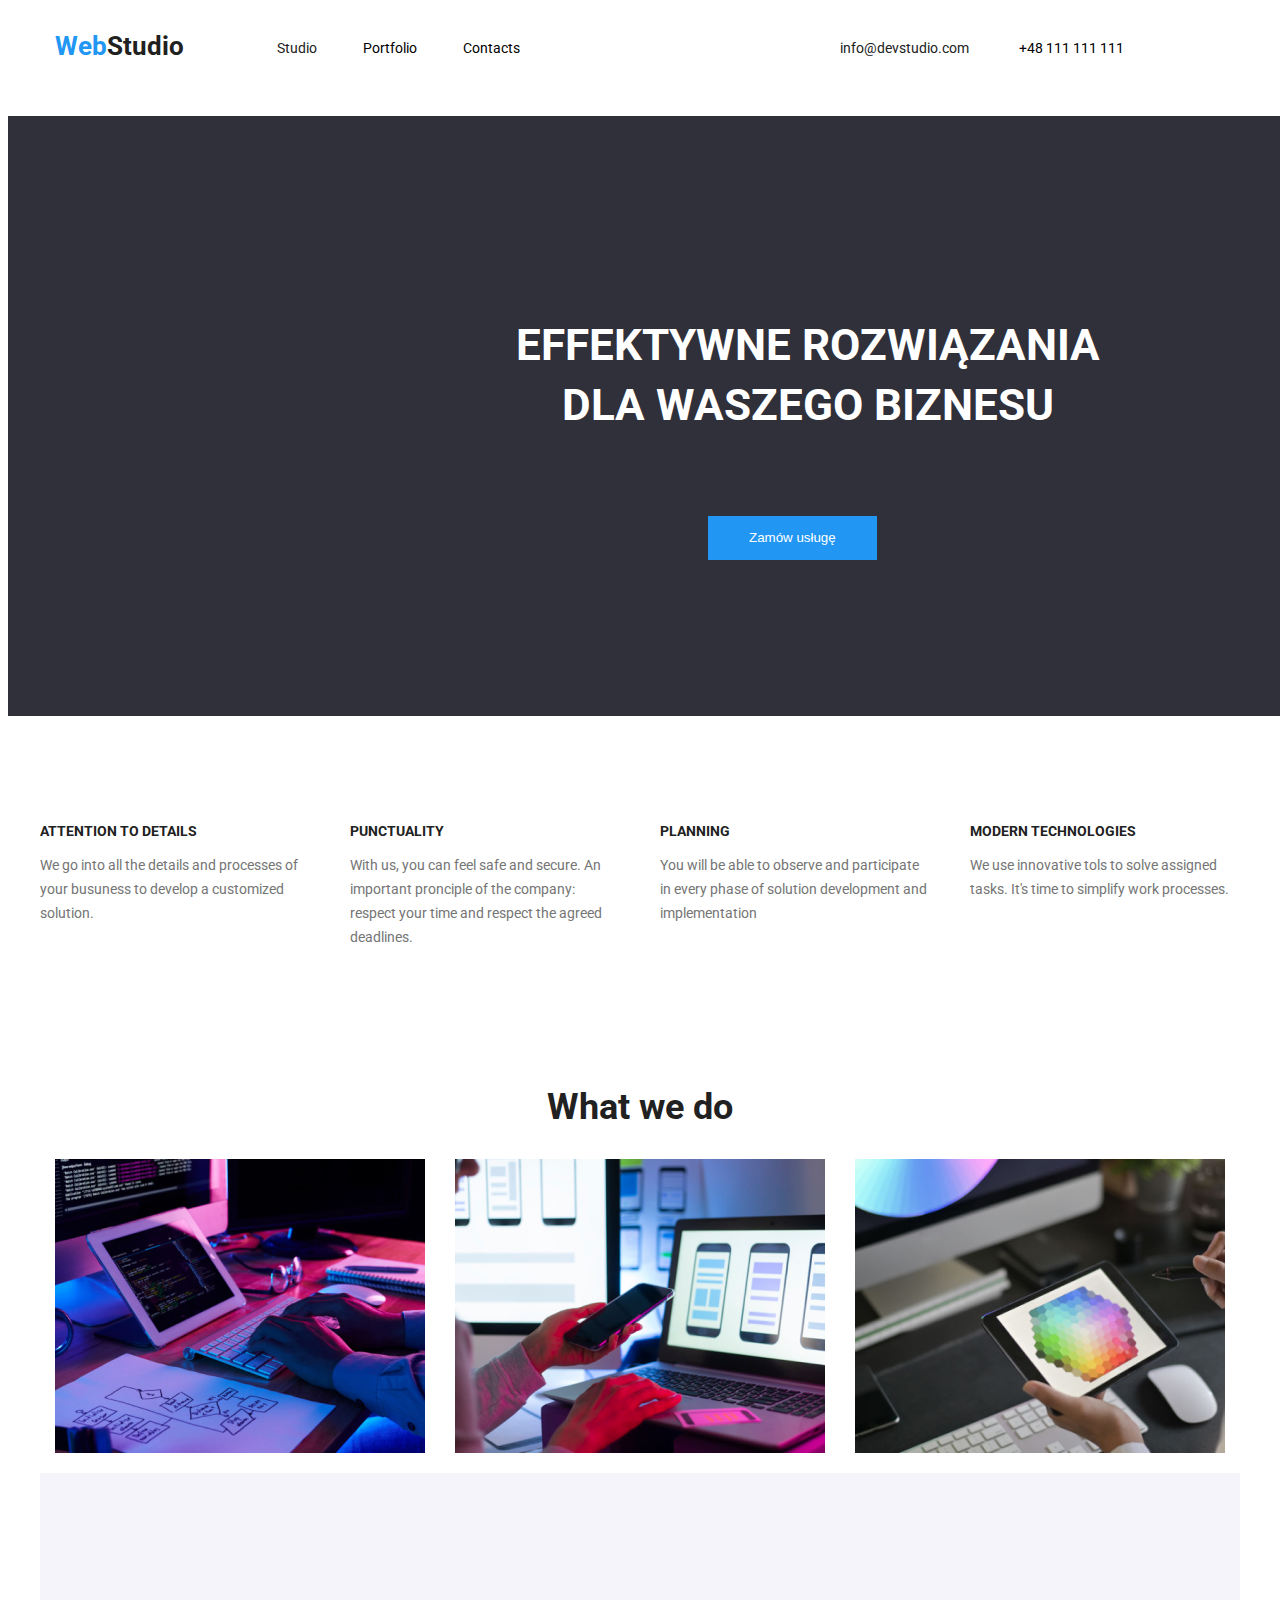
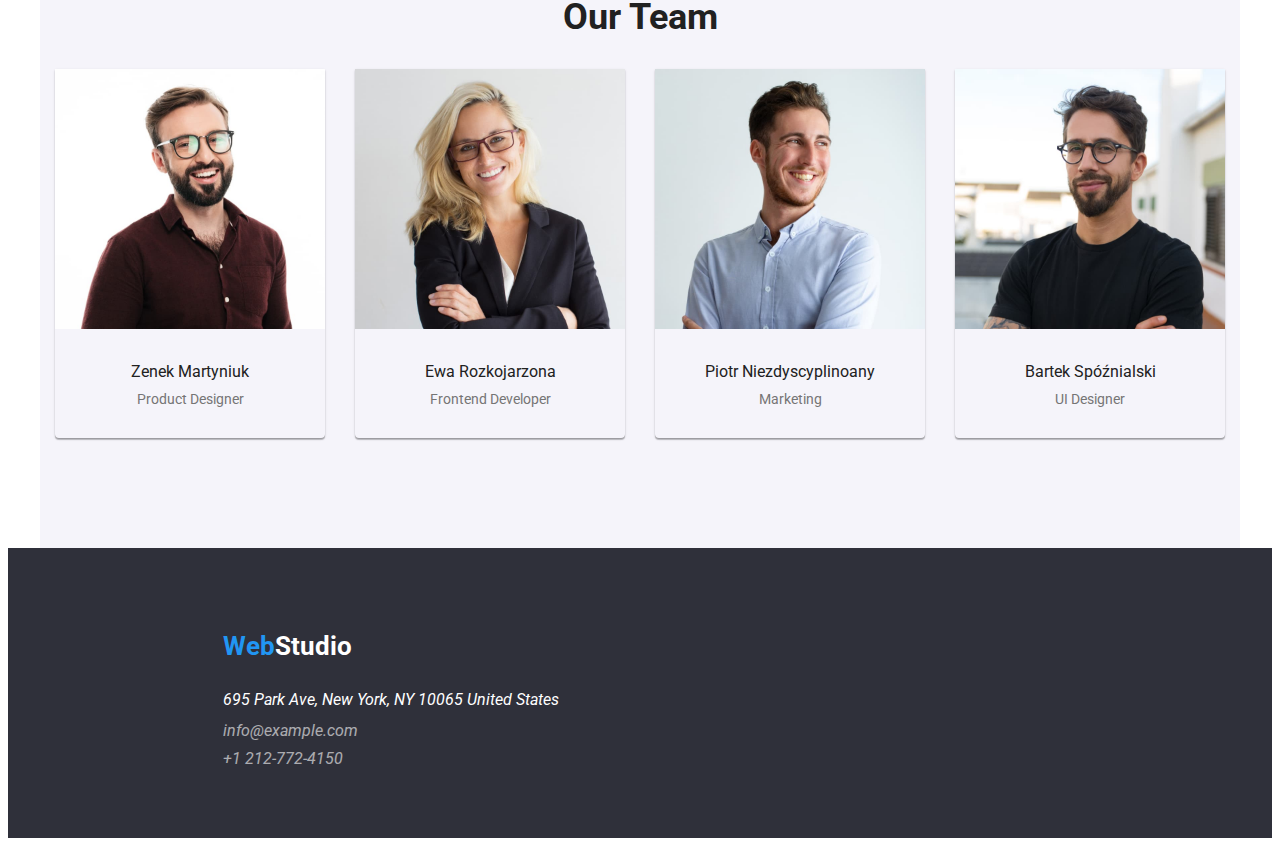
==== commit f80c1499: "Update index.html" ====
--- a/index.html
+++ b/index.html
@@ -21,7 +21,7 @@
         <nav class="menu">
             <ul class="menu-list">
                 <li><a class="studio" href="./studio">Studio</a></li>
-                <li><a class="portfolio" href="./portfolio.html">Portofolio</a></li>
+                <li><a class="portfolio" href="./portfolio.html">Portfolio</a></li>
                 <li><a class="contacts" href="./contacts">Contacts</a></li>
             </ul>
         </nav>
--- a/css/styles.css
+++ b/css/styles.css
@@ -1,58 +1,48 @@
-
-*,
-*::before,
-*::after {
-  box-sizing: border-box;
-}
-
 .body {
     font-family: 'Roboto','Raleway', sans-serif;
     background: #FFFFFF;
-    width: 1600px;
+    max-width: 1600px;
 }
 
 .container{
-    width: 1200px;
+    width: 1200px
+}
+
+.section{
+    padding: 94px 0;
 }
 
 .header{
-    height: 80px;
-    display: flex;
+    display: flex;
+    margin: 0 auto;
 }
 
 .main-tittle {
-    line-height: 1.17;
+    line-height: 1.38;
     text-decoration: none;
     color: #2196F3;
     letter-spacing: 0.03;
-    width: 145px;
-    height: 31px;
-    margin-top: 24px;
-    margin-bottom: 25px;
-    margin-left: 215px;
-    margin-right: 93px;
     font-size: 26px;
+    padding-top: 24px;
+    padding-left: 15px;
+    padding-bottom: 25px;
+    padding-right: 93px;
 }
 
 .rest-tittle {
-    color: #212121;
-}
-
+    line-height: 1.38;
+    color: #212121;
+}
 .menu{
+    font-size: 14px;
+}
+
+.menu-list{
     display: inline-flex;
-    flex-direction: row;
-    list-style-type: none;
+    list-style-type: none;
+    flex-direction: row;
     margin-top: 32px;
-    margin-bottom: 32px;
-    font-size: 14px;
-}
-
-.contact-menu{
-    display: inline-flex;
-    flex-direction: row;
-    list-style-type: none;
-    margin-top: 32px;
-    margin-bottom: 32px;
+    font-size: 14px;
 }
 
 .studio {
@@ -60,7 +50,6 @@
     line-height: 1.17;
     text-decoration: none;
     letter-spacing: 0.03;
-    width: 53px;
     margin-right: 46px;
 }
 
@@ -69,7 +58,6 @@
     text-decoration: none;
     line-height: 1.17;
     letter-spacing: 0.02;
-    width: 58px;
     margin-right: 46px;
 }
 
@@ -78,16 +66,21 @@
     text-decoration: none;
     line-height: 1.17;
     letter-spacing: 0.02;
-    width: 51px;
-    margin-right: 371px;
-}
-
+    margin-right: 320px;
+}
+
+.contact-list{
+    display: inline-flex;
+    list-style-type: none;
+    flex-direction: row;
+    margin-top: 32px;
+    font-size: 14px;
+}
 .email {
     color: #212121;
     line-height: 1.17;
     text-decoration: none;
     letter-spacing: 0.02;
-    width: 110px;
     margin-right: 50px;
 }
  
@@ -96,8 +89,7 @@
     text-decoration: none;
     line-height: 1.17;
     letter-spacing: 0.02;
-    width: 135px;
-    margin-right: 227px;
+    padding-right: 0px;
 }
 
 .portfolio:hover,
@@ -113,49 +105,39 @@
 
 .request {
     background-color:#2F303A;
-    color: white;
+    width: 1600px;
+    height: 600px;
+    margin: 0 auto;
+}
+
+h1{
+    color: #FFFFFF;
     line-height: 1.36;
     letter-spacing: 0.06;
-    height: 600px;
-}
-
-.request-txt{
-    line-height: 1.36;
-    width: 696px;
-    height: 120px;
-    margin-left: 452px;
-    padding-top: 200px;
-    margin-right: 452px;
     font-size: 44px;
-    text-align: center;
-       
-}
-
+    padding: 200px 452px 0 452px;
+    margin-bottom: 40px;
+    text-align: center;
+}
 .button { 
     background-color: #2196F3;
     line-height: 1.87;
     color: white;
     letter-spacing: 0.06;
+    padding: 10px 41px;
+    margin: 40px 700px 200px;
+    justify-content: center;
+    white-space: nowrap;
+    border: none;
     cursor: pointer;
-    font-size: 16px;
-    padding-top: 10px;
-    padding-right: 42px;
-    padding-left: 42px;
-    padding-bottom: 10px;
-    margin: 100px 700px 200px 700px;
-}
-
-.section{
-    display: flex;
-    width: 1200px;
-    padding-top: 94px;
-    padding-bottom: 94px;
-    margin-left: 215px;
-}
+}
+
 .about-us{
-    flex-direction: row;
-    display: flex;
+    display: flex;
+    flex-direction: row;
     justify-content: space-between;
+    margin: 0 auto;
+    padding: 94px 0;
 }
 
 .about-tittle {
@@ -171,62 +153,70 @@
     line-height: 1.71;
     font-weight: 400px;
     letter-spacing: 0.03;
+    font-size: 14px;
     width: 270px;
-    font-size: 14px;
-}
-
+}
+
+ul{
+    padding-left: 0px;
+}
+
+figure{
+    margin: 0px;
+}
+
+.job-section{
+    margin: 0 auto;
+}
 .job-tittle {
     color:#212121;
     line-height: 1.16;  
     letter-spacing: 0.03;
-    margin-top: 94px;
-    margin-left: 624px;
     font-size: 36px;
-}
-
-.job-photo{
-    display: flex;  
-    flex-direction: row;
-    list-style-type: none;
-    margin-top: 50px;
-    margin-left: 180px;
-}
-
-.job-img{
-    margin-right: 30px;
-}
+    font-weight: 700px;
+    text-align: center;
+}
+
+.photo-list{
+    list-style-type: none;
+    display: flex;
+    flex-direction: row;
+    justify-content: center;
+    gap: 30px;
+}
+
 .team-section {
     background-color: #F5F4FA;
-    height: 648px;
-}
-
-.team {
+    margin: 0 auto;
+}
+
+.team-tittle {
     color:#212121;
     line-height: 1.16;
     letter-spacing: 0.03;
-    white-space: nowrap;
+    text-align: center;
     font-size: 36px;
-    margin-top: 188px;
-    margin-left: 695px;
-}
-
-.team-photo{
-    display: flex;  
-    flex-direction: row;
-    list-style-type: none;
-    width: 1200px;
-    margin-top: 50px;
-    margin-right: 215px;
-}
-
-.our.photo{
-    font-size: 16px;
+    font-weight: 700px;
+}
+
+.img-list{
+    list-style-type: none;
+    display: flex;
+    flex-direction: row;
+    justify-content: center;
+    gap: 30px;
+}
+
+.our-img{
+    box-shadow: 0px 1px 3px rgba(0, 0, 0, 0.12), 0px 1px 1px rgba(0, 0, 0, 0.14), 0px 2px 1px rgba(0, 0, 0, 0.2);
+    border-radius: 0px 0px 4px 4px;
 }
 
 .name {
     color:#212121;
     line-height: 1.17;
     font-weight: 500px;
+    font-size:16px;
     letter-spacing: 0.03;
     text-align: center;
     margin-top: 30px;
@@ -236,14 +226,22 @@
     color: #757575;
     line-height: 1.17;
     font-weight: 400px;
+    font-size: 14px;
     letter-spacing: 0.03;
     display: block;
-    margin-top: 10px;
+    padding-top: 10px;
+    padding-bottom: 30px;
 }
 
 .footer {
     background-color: #2F303A;
-    display: flex;
+}
+
+.footer-section{
+    padding-top: 60px;
+    padding-left:215px;
+    padding-right: 215px;
+    padding-bottom: 60px;
 }
 
 .second-main-tittle {
@@ -252,7 +250,8 @@
     line-height: 1.38;
     letter-spacing: 0.03;
     font-size: 26px;
-    margin-left: 215px;
+    padding-top: 60px;
+    margin-bottom: 20px;
 }
 
 .second-rest-tittle {
@@ -264,8 +263,9 @@
     line-height: 1.71;
     font-weight: 400px;
     letter-spacing: 0.03;
-    margin-top: 20px;
-    margin-left: 215px;
+    display: flex;
+    flex-direction: column;
+    padding-bottom: 9px;
 }
 
 .second-email {
@@ -275,8 +275,8 @@
     font-weight: 400px;
     text-decoration: none;
     letter-spacing: 0.03;
-    display: block;
-    margin-top: 9px;
+    padding-bottom: 9px;
+    padding-top: 9px;
 }
 
 .second-phone {
@@ -286,33 +286,35 @@
     font-weight: 400px;
     text-decoration: none;
     letter-spacing: 0.03;
-    display: block;
-    margin-top: 9px;
+}
+
+.second-menu{
+    background-color: #FFFFFF;
+    margin: 0 auto;
+    display: flex;
+    justify-content: center;
 }
 
 .button-list{
-    display:flex;
-    list-style-type: none;
-    justify-content: space-between;
-    margin-top: 100px;
-    margin-left: 532px;
+    display: flex;
+    flex-direction: row;
+    list-style-type: none;
+    padding: 6px 22px;
+    text-align: center;
+    gap: 8px;
+    margin-top: 94px;
 }
 
 .menu-button {
     color: #212121;
-    background-color: #F5F4FA;
-    text-decoration: none;
-    letter-spacing: 0.03;
+    background-color: white;
+    text-decoration: none;
+    letter-spacing: 0.03;
+    font-size: 16px;
     cursor: pointer;
     border: none;
     font-weight: 500;
     line-height: 1.62;
-    font-size: 16px;
-    font-weight: 500;
-    display: flex;  
-    flex-direction: row;
-    padding: 6px 22px;
-    margin-right: 52px;
 }
 
 .menu-button:hover {
@@ -322,15 +324,18 @@
     box-shadow: 2px 2px 5px #7e7676;
     }
 
-.photo-list{
+.portfolio-photo{
+    margin: 0 auto;
+    display: flex;
+    gap: 30px;
+}
+
+.portfolio-list{
     list-style-type: none;
     text-decoration: none;
     display: flex;
     flex-wrap: wrap;
-    width: 1600px;
-    margin-top: 56px;
-    margin-left: 215px;
-    margin-right: 215px;
+    justify-content: center;
 }
 
 .second-name {
@@ -338,7 +343,7 @@
     font-weight: 700;
     color:#212121;
     letter-spacing: 0.06;
-    text-align:left;
+    padding: 20px 24px 4px 24px;
 }
 .categories {
     line-height: 1.87;
@@ -346,4 +351,4 @@
     font-weight: 400;
     letter-spacing: 0.03;
     display: block;
-}+}
